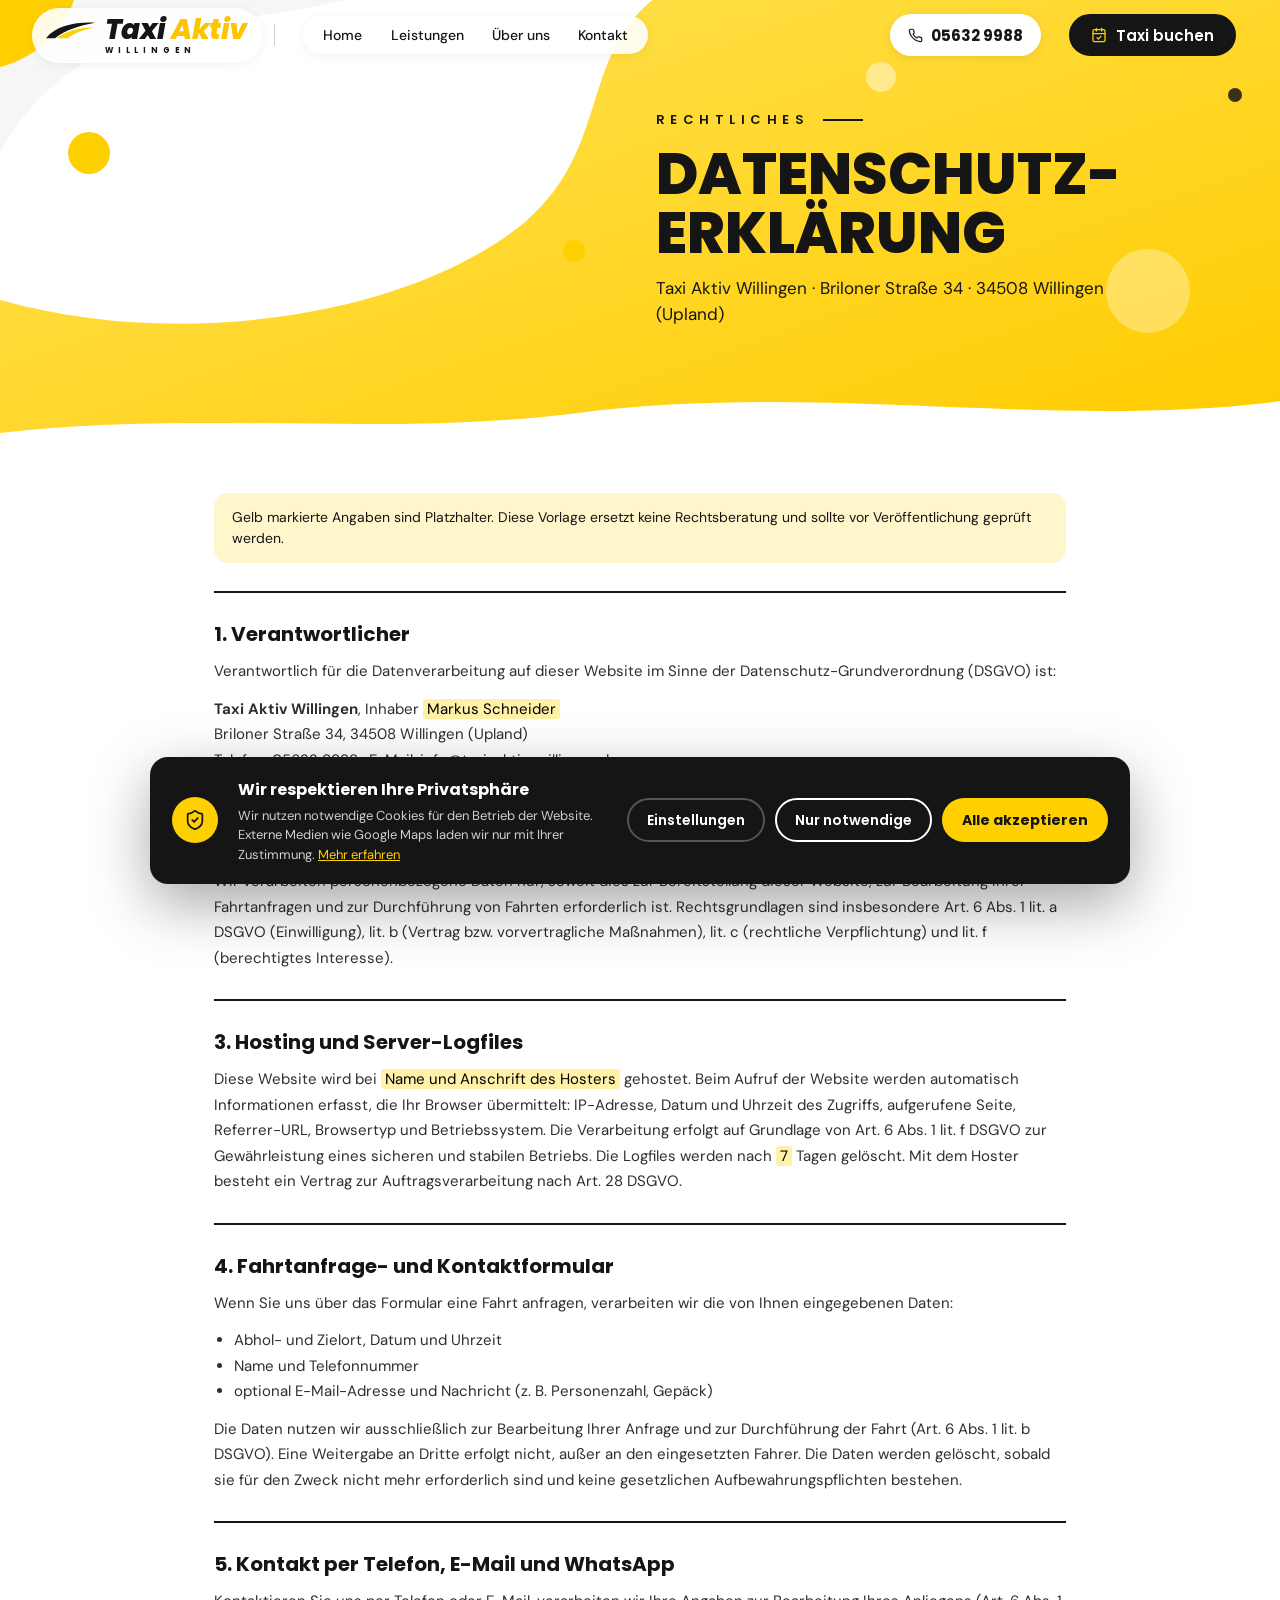
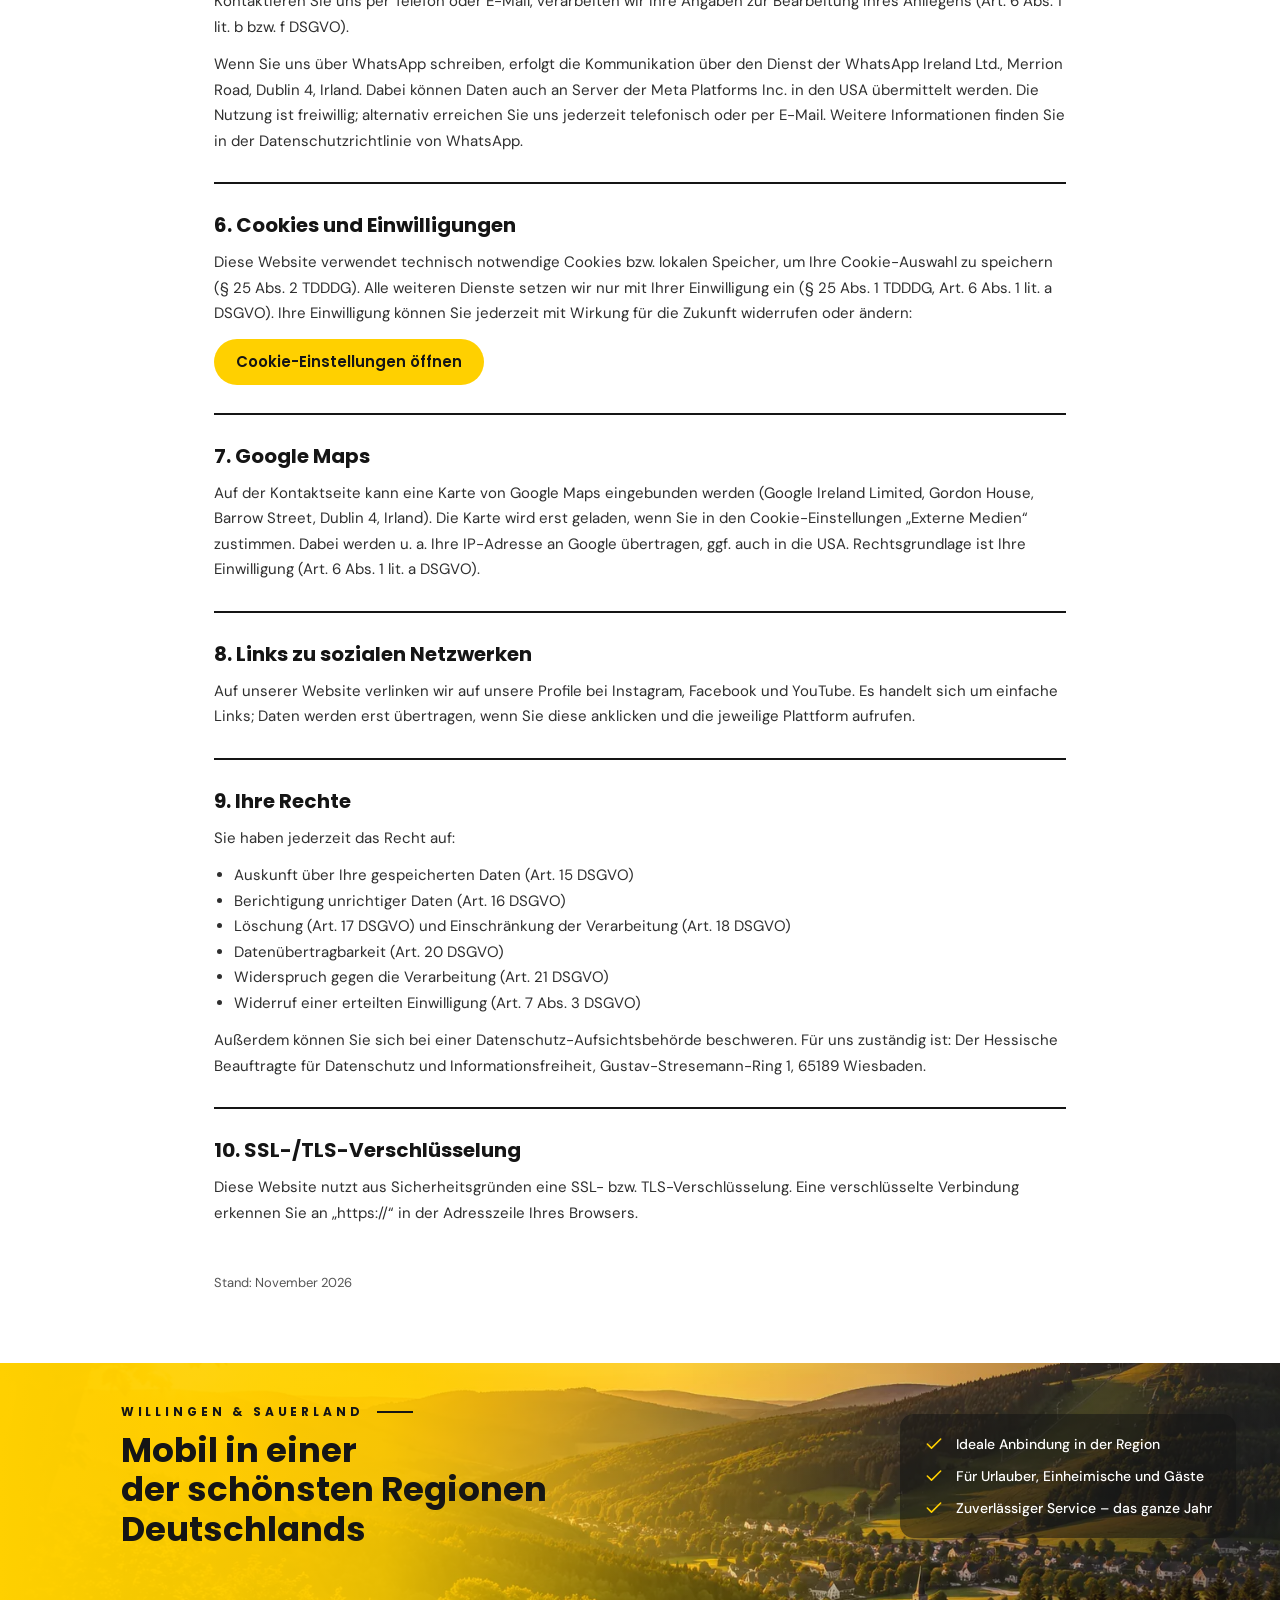
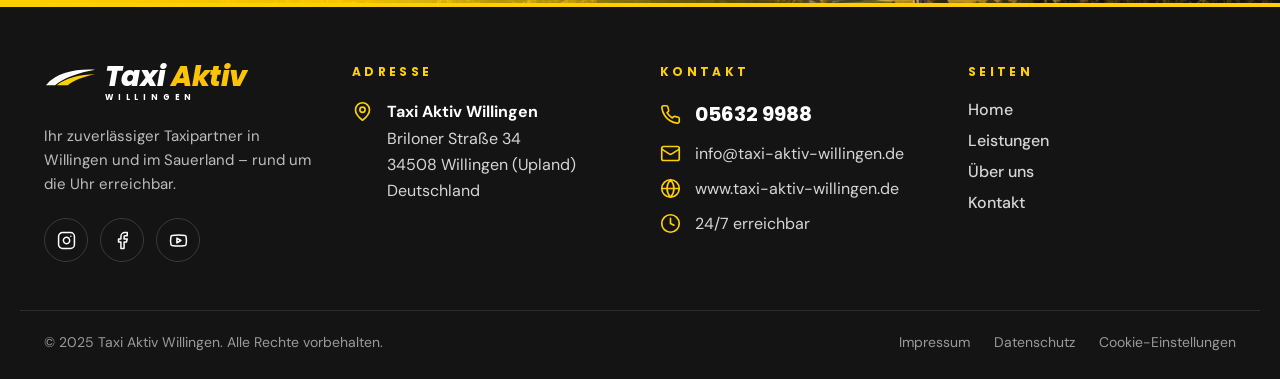
==== docs/datenschutz.html @ 7b76dba6 "Taxi Aktiv Willingen: Website 1:1 nach Claude-Design - Startseite, Leistungen, Über uns, Kontakt, Im" ====
<!DOCTYPE html>
<html lang="de">
<head>
<meta charset="utf-8">
<meta name="viewport" content="width=device-width, initial-scale=1">
<meta http-equiv="Content-Security-Policy" content="default-src 'self'; script-src 'self'; style-src 'self' 'unsafe-inline'; img-src 'self' data:; font-src 'self'; connect-src 'self'; frame-src https://www.google.com https://maps.google.com; form-action 'self'; base-uri 'self'; object-src 'none'">
<meta name="referrer" content="strict-origin-when-cross-origin">
<title>Datenschutzerklärung – Taxi Aktiv Willingen</title>
<meta name="description" content="Informationen zum Datenschutz bei Taxi Aktiv Willingen gemäß DSGVO.">
<meta name="robots" content="noindex, nofollow">
<meta name="theme-color" content="#FFD000">
<meta property="og:type" content="website">
<meta property="og:locale" content="de_DE">
<meta property="og:site_name" content="Taxi Aktiv Willingen">
<meta property="og:title" content="Datenschutzerklärung – Taxi Aktiv Willingen">
<meta property="og:description" content="Informationen zum Datenschutz bei Taxi Aktiv Willingen gemäß DSGVO.">
<link rel="icon" href="assets/favicon.svg" type="image/svg+xml">
<link rel="preload" href="assets/fonts/poppins-800.woff2" as="font" type="font/woff2" crossorigin>
<link rel="preload" href="assets/fonts/dmsans-var.woff2" as="font" type="font/woff2" crossorigin>
<link rel="stylesheet" href="assets/site.css?v=70ecba0782">
<script src="assets/site.js?v=4f6f7065a1" defer></script>
</head>
<body data-page="datenschutz">
<a class="ta-skip" href="#inhalt">Zum Inhalt springen</a>
<div class="ta-root" data-motion="on" style="background:#fff;overflow-x:clip;position:relative;min-height:100vh">

<!-- HEADER (mobil) -->
<div class="only-m" style="position:sticky;top:0;z-index:30;background:#fff;box-shadow:0 1px 0 #eee">
<div style="display:flex;align-items:center;justify-content:space-between;padding:12px 18px;gap:12px">
<a href="index.html" aria-label="Taxi Aktiv Willingen – Startseite" style="cursor:pointer;display:flex;flex-direction:column;gap:3px;flex:none;color:inherit;text-decoration:none"><div style="display:flex;align-items:center;gap:6px"><svg width="42" height="16" viewBox="0 0 58 22" aria-hidden="true"><path d="M2 20C14 6 34 2 56 3 38 6 22 12 12 20Z" fill="#151515"></path><path d="M14 20C24 12 40 8 56 8 42 11 32 15 26 20Z" fill="#FFD000"></path></svg><span style="font:italic 800 22px/1 Poppins,sans-serif;letter-spacing:-.02em;white-space:nowrap;color:#151515">Taxi <span style="color:#FFC400">Aktiv</span></span></div><div style="font:700 8px/1 Poppins,sans-serif;letter-spacing:.6em;padding-left:48px;color:#151515">WILLINGEN</div></a>
<div style="display:flex;gap:8px">
<a href="tel:+4956329988" aria-label="Anrufen: 05632 9988" style="width:44px;height:44px;border-radius:50%;background:#FFD000;color:#151515;display:grid;place-items:center;font-size:19px;animation:taPulse 2.2s infinite"><svg width="1em" height="1em" viewBox="0 0 24 24" fill="none" stroke="currentColor" stroke-width="1.9" stroke-linecap="round" stroke-linejoin="round" style="display:block" aria-hidden="true" focusable="false"><path d="M22 16.92v3a2 2 0 0 1-2.18 2 19.79 19.79 0 0 1-8.63-3.07 19.5 19.5 0 0 1-6-6 19.79 19.79 0 0 1-3.07-8.67A2 2 0 0 1 4.11 2h3a2 2 0 0 1 2 1.72c.13.96.36 1.9.7 2.81a2 2 0 0 1-.45 2.11L8.09 9.91a16 16 0 0 0 6 6l1.27-1.27a2 2 0 0 1 2.11-.45c.91.34 1.85.57 2.81.7A2 2 0 0 1 22 16.92z"></path></svg></a>
<button type="button" data-menu-toggle aria-expanded="false" aria-controls="ta-mmenu" aria-label="Menü öffnen" style="width:44px;height:44px;border-radius:50%;border:2px solid #151515;background:#fff;display:grid;place-items:center;font-size:20px;cursor:pointer;color:#151515"><span data-icon-menu><svg width="1em" height="1em" viewBox="0 0 24 24" fill="none" stroke="currentColor" stroke-width="1.9" stroke-linecap="round" stroke-linejoin="round" style="display:block" aria-hidden="true" focusable="false"><path d="M4 6h16M4 12h16M4 18h16"></path></svg></span><span data-icon-close hidden><svg width="1em" height="1em" viewBox="0 0 24 24" fill="none" stroke="currentColor" stroke-width="1.9" stroke-linecap="round" stroke-linejoin="round" style="display:block" aria-hidden="true" focusable="false"><path d="M18 6 6 18M6 6l12 12"></path></svg></span></button>
</div>
</div>
<nav id="ta-mmenu" aria-label="Hauptnavigation (mobil)" hidden style="display:flex;flex-direction:column;gap:4px;padding:8px 18px 20px;border-top:1px solid #eee">
<a href="index.html" style="display:flex;justify-content:space-between;align-items:center;padding:14px 4px;border-bottom:1px solid #f0f0f0;font:600 17px Poppins,sans-serif;cursor:pointer;color:inherit;text-decoration:none">Home</a>
<a href="leistungen.html" style="display:flex;justify-content:space-between;align-items:center;padding:14px 4px;border-bottom:1px solid #f0f0f0;font:600 17px Poppins,sans-serif;cursor:pointer;color:inherit;text-decoration:none">Leistungen</a>
<a href="ueber-uns.html" style="display:flex;justify-content:space-between;align-items:center;padding:14px 4px;border-bottom:1px solid #f0f0f0;font:600 17px Poppins,sans-serif;cursor:pointer;color:inherit;text-decoration:none">Über uns</a>
<a href="kontakt.html" style="display:flex;justify-content:space-between;align-items:center;padding:14px 4px;border-bottom:1px solid #f0f0f0;font:600 17px Poppins,sans-serif;cursor:pointer;color:inherit;text-decoration:none">Kontakt</a>
<a href="kontakt.html" style="margin-top:12px;display:flex;align-items:center;justify-content:center;gap:10px;height:52px;border:0;border-radius:999px;background:#151515;color:#fff;font:600 16px Poppins,sans-serif;cursor:pointer;text-decoration:none"><span style="font-size:18px"><svg width="1em" height="1em" viewBox="0 0 24 24" fill="none" stroke="currentColor" stroke-width="1.9" stroke-linecap="round" stroke-linejoin="round" style="display:block" aria-hidden="true" focusable="false"><rect x="3" y="4" width="18" height="18" rx="2"></rect><path d="M16 2v4M8 2v4M3 10h18M9 16l2 2 4-4"></path></svg></span>Taxi buchen</a>
</nav>
</div>

<!-- HEADER (Desktop) -->
<div class="ta-bar only-d" data-bar>
<header style="max-width:1240px;margin:0 auto;padding:14px 24px;display:flex;align-items:center;gap:clamp(14px,2.2cqw,28px)">
<div class="ta-pill"><a href="index.html" aria-label="Taxi Aktiv Willingen – Startseite" style="cursor:pointer;display:flex;flex-direction:column;gap:3px;flex:none;color:inherit;text-decoration:none"><div style="display:flex;align-items:center;gap:8px"><svg width="53" height="20" viewBox="0 0 58 22" aria-hidden="true"><path d="M2 20C14 6 34 2 56 3 38 6 22 12 12 20Z" fill="#151515"></path><path d="M14 20C24 12 40 8 56 8 42 11 32 15 26 20Z" fill="#FFD000"></path></svg><span style="font:italic 800 28px/1 Poppins,sans-serif;letter-spacing:-.02em;white-space:nowrap;color:#151515">Taxi <span style="color:#FFC400">Aktiv</span></span></div><div style="font:700 8px/1 Poppins,sans-serif;letter-spacing:.6em;padding-left:61px;color:#151515">WILLINGEN</div></a></div>
<div style="width:1px;height:22px;background:#cfcfcf"></div>
<div style="flex:1;display:flex"><nav class="ta-nav" data-navbar aria-label="Hauptnavigation">
<a class="hv1" href="index.html" data-nav-item="home" style="position:relative;cursor:pointer;font:500 14px 'DM Sans',sans-serif;padding:6px 0;white-space:nowrap;color:inherit;text-decoration:none">Home</a>
<a class="hv1" href="leistungen.html" data-nav-item="leistungen" style="position:relative;cursor:pointer;font:500 14px 'DM Sans',sans-serif;padding:6px 0;white-space:nowrap;color:inherit;text-decoration:none">Leistungen</a>
<a class="hv1" href="ueber-uns.html" data-nav-item="ueber" style="position:relative;cursor:pointer;font:500 14px 'DM Sans',sans-serif;padding:6px 0;white-space:nowrap;color:inherit;text-decoration:none">Über uns</a>
<a class="hv1" href="kontakt.html" data-nav-item="kontakt" style="position:relative;cursor:pointer;font:500 14px 'DM Sans',sans-serif;padding:6px 0;white-space:nowrap;color:inherit;text-decoration:none">Kontakt</a>
<span class="ta-nav-ind" data-nav-ind></span>
</nav></div>
<a class="only-wide" href="tel:+4956329988" style="display:flex;align-items:center;gap:8px;height:42px;padding:0 18px;border-radius:999px;background:#fff;color:#151515;text-decoration:none;font:700 15px Poppins,sans-serif;box-shadow:0 2px 10px rgba(0,0,0,.08);white-space:nowrap;flex:none"><span style="font-size:15px"><svg width="1em" height="1em" viewBox="0 0 24 24" fill="none" stroke="currentColor" stroke-width="1.9" stroke-linecap="round" stroke-linejoin="round" style="display:block" aria-hidden="true" focusable="false"><path d="M22 16.92v3a2 2 0 0 1-2.18 2 19.79 19.79 0 0 1-8.63-3.07 19.5 19.5 0 0 1-6-6 19.79 19.79 0 0 1-3.07-8.67A2 2 0 0 1 4.11 2h3a2 2 0 0 1 2 1.72c.13.96.36 1.9.7 2.81a2 2 0 0 1-.45 2.11L8.09 9.91a16 16 0 0 0 6 6l1.27-1.27a2 2 0 0 1 2.11-.45c.91.34 1.85.57 2.81.7A2 2 0 0 1 22 16.92z"></path></svg></span>05632 9988</a>
<a class="hv2" href="kontakt.html" style="display:flex;align-items:center;gap:9px;height:42px;padding:0 20px;border:2px solid #151515;border-radius:999px;background:#151515;color:#fff;font:600 15px Poppins,sans-serif;cursor:pointer;white-space:nowrap;flex:none;animation:taBeat 1.8s ease-in-out infinite, taRing 1.8s ease-out infinite;text-decoration:none"><span style="font-size:16px;color:#FFD000"><svg width="1em" height="1em" viewBox="0 0 24 24" fill="none" stroke="currentColor" stroke-width="1.9" stroke-linecap="round" stroke-linejoin="round" style="display:block" aria-hidden="true" focusable="false"><rect x="3" y="4" width="18" height="18" rx="2"></rect><path d="M16 2v4M8 2v4M3 10h18M9 16l2 2 4-4"></path></svg></span>Taxi buchen</a>
</header>
</div>

<main id="inhalt">
<!-- HERO -->
<section class="ta-hero" style="position:relative;margin-top:-80px;padding-top:80px">

<div class="only-d" aria-hidden="true" style="position:absolute;inset:0">
<svg viewBox="0 0 1000 520" preserveAspectRatio="none" style="position:absolute;inset:0;width:100%;height:100%;display:block"><defs><linearGradient id="hg" x1="0" y1="0" x2="1" y2="1"><stop offset="0" stop-color="#FFE45A"></stop><stop offset="1" stop-color="#FFCC00"></stop></linearGradient></defs><path d="M520 0H1000V478C820 512 640 455 450 492 300 520 150 488 0 515V360C140 420 320 380 410 270 480 180 450 70 520 0Z" fill="url(#hg)"></path><path d="M0 0H300C210 40 120 30 60 90 30 120 10 160 0 190Z" fill="#f6f6f4"></path></svg>
<div style="position:absolute;left:-130px;top:-130px;width:210px;height:210px;border-radius:50%;background:#FFD000;animation:taFloatS 9s ease-in-out infinite"></div>
<div style="position:absolute;left:68px;top:142px;width:42px;height:42px;border-radius:50%;background:#FFD000;animation:taFloatB 7s ease-in-out infinite"></div>
<div style="position:absolute;left:44%;top:56%;width:22px;height:22px;border-radius:50%;background:#FFD000;animation:taFloatC 5s ease-in-out infinite"></div>
<div style="position:absolute;right:7%;top:58%;width:84px;height:84px;border-radius:50%;background:rgba(255,255,255,.32);animation:taFloatA 9s ease-in-out -3s infinite"></div>
<div style="position:absolute;right:30%;top:16%;width:30px;height:30px;border-radius:50%;background:rgba(255,255,255,.45);animation:taFloatB 8s ease-in-out -2s infinite"></div>
<div style="position:absolute;right:3%;top:22%;width:14px;height:14px;border-radius:50%;background:#151515;opacity:.85;animation:taFloatC 6s ease-in-out -1s infinite"></div>
</div>
<div class="only-m" aria-hidden="true" style="position:absolute;inset:0;background:linear-gradient(160deg,#FFE45A,#FFCC00);border-radius:0 0 40px 40px;overflow:hidden"><div style="position:absolute;right:-40px;top:-40px;width:150px;height:150px;border-radius:50%;background:rgba(255,255,255,.3);animation:taFloatA 10s ease-in-out infinite"></div><div style="position:absolute;left:8%;top:48%;width:28px;height:28px;border-radius:50%;background:rgba(255,255,255,.5);animation:taFloatB 7s ease-in-out infinite"></div><div style="position:absolute;right:12%;bottom:14%;width:16px;height:16px;border-radius:50%;background:#151515;animation:taFloatC 5s ease-in-out infinite"></div></div>

<div style="position:relative;z-index:2;max-width:1240px;margin:0 auto;padding:40px 24px 110px;display:grid;grid-template-columns:repeat(auto-fit,minmax(min(100%,440px),1fr));gap:32px;align-items:center">
<div></div>
<div style="display:flex;flex-direction:column;gap:14px;animation:taFadeUp .9s .2s both">
<div style="display:flex;align-items:center;gap:14px;font:600 13px Poppins,sans-serif;letter-spacing:.42em">RECHTLICHES<span style="width:40px;height:2px;background:#151515"></span></div>
<h1 style="margin:0;font:800 clamp(32px,4.6cqw,58px)/1.02 Poppins,sans-serif">DATENSCHUTZ&shy;ERKLÄRUNG</h1>
<p style="margin:0;font:400 17px/1.5 'DM Sans',sans-serif;max-width:520px">Taxi Aktiv Willingen · Briloner Straße 34 · 34508 Willingen (Upland)</p>
</div>
</div>
</section>


<section style="max-width:900px;margin:0 auto;padding:56px 24px 72px">
<div style="background:#FFF6CC;border-radius:14px;padding:14px 18px;margin-bottom:28px;font:14px/1.5 'DM Sans',sans-serif">Gelb markierte Angaben sind Platzhalter. Diese Vorlage ersetzt keine Rechtsberatung und sollte vor Veröffentlichung geprüft werden.</div>
<div style="padding:28px 0 16px;border-top:2px solid #151515"><h2 style="margin:0 0 12px;font:700 20px/1.3 Poppins,sans-serif">1. Verantwortlicher</h2><p style="margin:0 0 12px;font:15px/1.7 'DM Sans',sans-serif;color:#2f2f2f;text-wrap:pretty">Verantwortlich für die Datenverarbeitung auf dieser Website im Sinne der Datenschutz-Grundverordnung (DSGVO) ist:</p><p style="margin:0 0 12px;font:15px/1.7 'DM Sans',sans-serif;color:#2f2f2f;text-wrap:pretty"><strong>Taxi Aktiv Willingen</strong>, Inhaber <mark style="background:#FFF1A8;padding:0 4px;border-radius:3px">Markus Schneider</mark><br>Briloner Straße 34, 34508 Willingen (Upland)<br>Telefon: 05632 9988 · E-Mail: info@taxi-aktiv-willingen.de</p></div>
<div style="padding:28px 0 16px;border-top:2px solid #151515"><h2 style="margin:0 0 12px;font:700 20px/1.3 Poppins,sans-serif">2. Allgemeines zur Datenverarbeitung</h2><p style="margin:0 0 12px;font:15px/1.7 'DM Sans',sans-serif;color:#2f2f2f;text-wrap:pretty">Wir verarbeiten personenbezogene Daten nur, soweit dies zur Bereitstellung dieser Website, zur Bearbeitung Ihrer Fahrtanfragen und zur Durchführung von Fahrten erforderlich ist. Rechtsgrundlagen sind insbesondere Art. 6 Abs. 1 lit. a DSGVO (Einwilligung), lit. b (Vertrag bzw. vorvertragliche Maßnahmen), lit. c (rechtliche Verpflichtung) und lit. f (berechtigtes Interesse).</p></div>
<div style="padding:28px 0 16px;border-top:2px solid #151515"><h2 style="margin:0 0 12px;font:700 20px/1.3 Poppins,sans-serif">3. Hosting und Server-Logfiles</h2><p style="margin:0 0 12px;font:15px/1.7 'DM Sans',sans-serif;color:#2f2f2f;text-wrap:pretty">Diese Website wird bei <mark style="background:#FFF1A8;padding:0 4px;border-radius:3px">Name und Anschrift des Hosters</mark> gehostet. Beim Aufruf der Website werden automatisch Informationen erfasst, die Ihr Browser übermittelt: IP-Adresse, Datum und Uhrzeit des Zugriffs, aufgerufene Seite, Referrer-URL, Browsertyp und Betriebssystem. Die Verarbeitung erfolgt auf Grundlage von Art. 6 Abs. 1 lit. f DSGVO zur Gewährleistung eines sicheren und stabilen Betriebs. Die Logfiles werden nach <mark style="background:#FFF1A8;padding:0 4px;border-radius:3px">7</mark> Tagen gelöscht. Mit dem Hoster besteht ein Vertrag zur Auftragsverarbeitung nach Art. 28 DSGVO.</p></div>
<div style="padding:28px 0 16px;border-top:2px solid #151515"><h2 style="margin:0 0 12px;font:700 20px/1.3 Poppins,sans-serif">4. Fahrtanfrage- und Kontaktformular</h2><p style="margin:0 0 12px;font:15px/1.7 'DM Sans',sans-serif;color:#2f2f2f;text-wrap:pretty">Wenn Sie uns über das Formular eine Fahrt anfragen, verarbeiten wir die von Ihnen eingegebenen Daten:</p><ul style="margin:0 0 12px;padding-left:20px;font:15px/1.7 'DM Sans',sans-serif;color:#2f2f2f"><li>Abhol- und Zielort, Datum und Uhrzeit</li><li>Name und Telefonnummer</li><li>optional E-Mail-Adresse und Nachricht (z. B. Personenzahl, Gepäck)</li></ul><p style="margin:0 0 12px;font:15px/1.7 'DM Sans',sans-serif;color:#2f2f2f;text-wrap:pretty">Die Daten nutzen wir ausschließlich zur Bearbeitung Ihrer Anfrage und zur Durchführung der Fahrt (Art. 6 Abs. 1 lit. b DSGVO). Eine Weitergabe an Dritte erfolgt nicht, außer an den eingesetzten Fahrer. Die Daten werden gelöscht, sobald sie für den Zweck nicht mehr erforderlich sind und keine gesetzlichen Aufbewahrungspflichten bestehen.</p></div>
<div style="padding:28px 0 16px;border-top:2px solid #151515"><h2 style="margin:0 0 12px;font:700 20px/1.3 Poppins,sans-serif">5. Kontakt per Telefon, E-Mail und WhatsApp</h2><p style="margin:0 0 12px;font:15px/1.7 'DM Sans',sans-serif;color:#2f2f2f;text-wrap:pretty">Kontaktieren Sie uns per Telefon oder E-Mail, verarbeiten wir Ihre Angaben zur Bearbeitung Ihres Anliegens (Art. 6 Abs. 1 lit. b bzw. f DSGVO).</p><p style="margin:0 0 12px;font:15px/1.7 'DM Sans',sans-serif;color:#2f2f2f;text-wrap:pretty">Wenn Sie uns über WhatsApp schreiben, erfolgt die Kommunikation über den Dienst der WhatsApp Ireland Ltd., Merrion Road, Dublin 4, Irland. Dabei können Daten auch an Server der Meta Platforms Inc. in den USA übermittelt werden. Die Nutzung ist freiwillig; alternativ erreichen Sie uns jederzeit telefonisch oder per E-Mail. Weitere Informationen finden Sie in der Datenschutzrichtlinie von WhatsApp.</p></div>
<div style="padding:28px 0 16px;border-top:2px solid #151515"><h2 style="margin:0 0 12px;font:700 20px/1.3 Poppins,sans-serif">6. Cookies und Einwilligungen</h2><p style="margin:0 0 12px;font:15px/1.7 'DM Sans',sans-serif;color:#2f2f2f;text-wrap:pretty">Diese Website verwendet technisch notwendige Cookies bzw. lokalen Speicher, um Ihre Cookie-Auswahl zu speichern (§ 25 Abs. 2 TDDDG). Alle weiteren Dienste setzen wir nur mit Ihrer Einwilligung ein (§ 25 Abs. 1 TDDDG, Art. 6 Abs. 1 lit. a DSGVO). Ihre Einwilligung können Sie jederzeit mit Wirkung für die Zukunft widerrufen oder ändern:</p><button class="hv3" type="button" data-open-cookies style="display:inline-flex;align-items:center;gap:10px;height:46px;padding:0 22px;border:0;border-radius:999px;background:#FFD000;color:#151515;font:600 15px Poppins,sans-serif;cursor:pointer;margin-bottom:12px">Cookie-Einstellungen öffnen</button></div>
<div style="padding:28px 0 16px;border-top:2px solid #151515"><h2 style="margin:0 0 12px;font:700 20px/1.3 Poppins,sans-serif">7. Google Maps</h2><p style="margin:0 0 12px;font:15px/1.7 'DM Sans',sans-serif;color:#2f2f2f;text-wrap:pretty">Auf der Kontaktseite kann eine Karte von Google Maps eingebunden werden (Google Ireland Limited, Gordon House, Barrow Street, Dublin 4, Irland). Die Karte wird erst geladen, wenn Sie in den Cookie-Einstellungen „Externe Medien“ zustimmen. Dabei werden u. a. Ihre IP-Adresse an Google übertragen, ggf. auch in die USA. Rechtsgrundlage ist Ihre Einwilligung (Art. 6 Abs. 1 lit. a DSGVO).</p></div>
<div style="padding:28px 0 16px;border-top:2px solid #151515"><h2 style="margin:0 0 12px;font:700 20px/1.3 Poppins,sans-serif">8. Links zu sozialen Netzwerken</h2><p style="margin:0 0 12px;font:15px/1.7 'DM Sans',sans-serif;color:#2f2f2f;text-wrap:pretty">Auf unserer Website verlinken wir auf unsere Profile bei Instagram, Facebook und YouTube. Es handelt sich um einfache Links; Daten werden erst übertragen, wenn Sie diese anklicken und die jeweilige Plattform aufrufen.</p></div>
<div style="padding:28px 0 16px;border-top:2px solid #151515"><h2 style="margin:0 0 12px;font:700 20px/1.3 Poppins,sans-serif">9. Ihre Rechte</h2><p style="margin:0 0 12px;font:15px/1.7 'DM Sans',sans-serif;color:#2f2f2f;text-wrap:pretty">Sie haben jederzeit das Recht auf:</p><ul style="margin:0 0 12px;padding-left:20px;font:15px/1.7 'DM Sans',sans-serif;color:#2f2f2f"><li>Auskunft über Ihre gespeicherten Daten (Art. 15 DSGVO)</li><li>Berichtigung unrichtiger Daten (Art. 16 DSGVO)</li><li>Löschung (Art. 17 DSGVO) und Einschränkung der Verarbeitung (Art. 18 DSGVO)</li><li>Datenübertragbarkeit (Art. 20 DSGVO)</li><li>Widerspruch gegen die Verarbeitung (Art. 21 DSGVO)</li><li>Widerruf einer erteilten Einwilligung (Art. 7 Abs. 3 DSGVO)</li></ul><p style="margin:0 0 12px;font:15px/1.7 'DM Sans',sans-serif;color:#2f2f2f;text-wrap:pretty">Außerdem können Sie sich bei einer Datenschutz-Aufsichtsbehörde beschweren. Für uns zuständig ist: Der Hessische Beauftragte für Datenschutz und Informationsfreiheit, Gustav-Stresemann-Ring 1, 65189 Wiesbaden.</p></div>
<div style="padding:28px 0 16px;border-top:2px solid #151515"><h2 style="margin:0 0 12px;font:700 20px/1.3 Poppins,sans-serif">10. SSL-/TLS-Verschlüsselung</h2><p style="margin:0 0 12px;font:15px/1.7 'DM Sans',sans-serif;color:#2f2f2f;text-wrap:pretty">Diese Website nutzt aus Sicherheitsgründen eine SSL- bzw. TLS-Verschlüsselung. Eine verschlüsselte Verbindung erkennen Sie an „https://“ in der Adresszeile Ihres Browsers.</p></div>
<p style="margin:20px 0 0;font:13px 'DM Sans',sans-serif;color:#555">Stand: November 2026</p>
</section>
</main>

<!-- CTA BANNER -->
<section style="position:relative;min-height:240px;overflow:hidden">
<img src="assets/img/banner-sauerland.webp" alt="Sauerland bei Sonnenuntergang" loading="lazy" decoding="async" style="position:absolute;inset:0;width:100%;height:100%;object-fit:cover;object-position:50% 45%;display:block">
<div style="position:absolute;inset:0;pointer-events:none;background:linear-gradient(90deg,#FFD000 0%,rgba(255,208,0,.88) 30%,rgba(255,208,0,.35) 52%,rgba(20,20,20,.15) 70%,rgba(20,20,20,.55) 100%)"></div>
<div style="position:relative;pointer-events:none;max-width:1240px;margin:0 auto;padding:40px 24px 44px;display:grid;grid-template-columns:repeat(auto-fit,minmax(min(100%,380px),1fr));gap:28px;align-items:center">
<div style="padding-left:clamp(0px,6cqw,80px)"><div style="display:flex;align-items:center;gap:14px;font:700 12px Poppins,sans-serif;letter-spacing:.32em">WILLINGEN &amp; SAUERLAND<span style="width:36px;height:2px;background:#151515"></span></div><h2 style="margin:10px 0 0;font:700 clamp(26px,2.8cqw,34px)/1.15 Poppins,sans-serif">Mobil in einer<br>der schönsten Regionen<br>Deutschlands</h2></div>
<div style="display:flex;flex-direction:column;gap:12px;justify-self:end;background:rgba(20,20,20,.55);padding:20px 24px;border-radius:14px">
<div style="display:flex;gap:12px;align-items:center;color:#fff;font:500 14px 'DM Sans',sans-serif"><span style="color:#FFD000;font-size:20px"><svg width="1em" height="1em" viewBox="0 0 24 24" fill="none" stroke="currentColor" stroke-width="1.9" stroke-linecap="round" stroke-linejoin="round" style="display:block" aria-hidden="true" focusable="false"><path d="M20 6 9 17l-5-5"></path></svg></span>Ideale Anbindung in der Region</div>
<div style="display:flex;gap:12px;align-items:center;color:#fff;font:500 14px 'DM Sans',sans-serif"><span style="color:#FFD000;font-size:20px"><svg width="1em" height="1em" viewBox="0 0 24 24" fill="none" stroke="currentColor" stroke-width="1.9" stroke-linecap="round" stroke-linejoin="round" style="display:block" aria-hidden="true" focusable="false"><path d="M20 6 9 17l-5-5"></path></svg></span>Für Urlauber, Einheimische und Gäste</div>
<div style="display:flex;gap:12px;align-items:center;color:#fff;font:500 14px 'DM Sans',sans-serif"><span style="color:#FFD000;font-size:20px"><svg width="1em" height="1em" viewBox="0 0 24 24" fill="none" stroke="currentColor" stroke-width="1.9" stroke-linecap="round" stroke-linejoin="round" style="display:block" aria-hidden="true" focusable="false"><path d="M20 6 9 17l-5-5"></path></svg></span>Zuverlässiger Service – das ganze Jahr</div>
</div>
</div>
</section>

<!-- FOOTER -->
<footer style="background:#141414;color:#fff;border-top:4px solid #FFD000">
<div style="max-width:1240px;margin:0 auto;padding:56px 24px 48px;display:grid;grid-template-columns:repeat(auto-fit,minmax(min(100%,230px),1fr));gap:48px 40px;align-items:start">
<div style="display:flex;flex-direction:column;gap:22px">
<div style="display:flex;flex-direction:column;gap:3px;flex:none"><div style="display:flex;align-items:center;gap:8px"><svg width="53" height="20" viewBox="0 0 58 22" aria-hidden="true"><path d="M2 20C14 6 34 2 56 3 38 6 22 12 12 20Z" fill="#ffffff"></path><path d="M14 20C24 12 40 8 56 8 42 11 32 15 26 20Z" fill="#FFD000"></path></svg><span style="font:italic 800 28px/1 Poppins,sans-serif;letter-spacing:-.02em;white-space:nowrap;color:#ffffff">Taxi <span style="color:#FFC400">Aktiv</span></span></div><div style="font:700 8px/1 Poppins,sans-serif;letter-spacing:.6em;padding-left:61px;color:#ffffff">WILLINGEN</div></div>
<p style="margin:0;font:15px/1.6 'DM Sans',sans-serif;color:#bdbdbd;max-width:280px">Ihr zuverlässiger Taxipartner in Willingen und im Sauerland – rund um die Uhr erreichbar.</p>
<div style="display:flex;gap:12px">
<span class="hv5" role="img" aria-label="Instagram" style="width:44px;height:44px;border-radius:50%;border:1.5px solid #3a3a3a;display:grid;place-items:center;font-size:19px;cursor:pointer"><svg width="1em" height="1em" viewBox="0 0 24 24" fill="none" stroke="currentColor" stroke-width="1.9" stroke-linecap="round" stroke-linejoin="round" style="display:block" aria-hidden="true" focusable="false"><rect x="2" y="2" width="20" height="20" rx="5"></rect><path d="M16 11.37A4 4 0 1 1 12.63 8 4 4 0 0 1 16 11.37zM17.5 6.5h.01"></path></svg></span>
<span class="hv5" role="img" aria-label="Facebook" style="width:44px;height:44px;border-radius:50%;border:1.5px solid #3a3a3a;display:grid;place-items:center;font-size:19px;cursor:pointer"><svg width="1em" height="1em" viewBox="0 0 24 24" fill="none" stroke="currentColor" stroke-width="1.9" stroke-linecap="round" stroke-linejoin="round" style="display:block" aria-hidden="true" focusable="false"><path d="M18 2h-3a5 5 0 0 0-5 5v3H7v4h3v8h4v-8h3l1-4h-4V7a1 1 0 0 1 1-1h3z"></path></svg></span>
<span class="hv5" role="img" aria-label="YouTube" style="width:44px;height:44px;border-radius:50%;border:1.5px solid #3a3a3a;display:grid;place-items:center;font-size:19px;cursor:pointer"><svg width="1em" height="1em" viewBox="0 0 24 24" fill="none" stroke="currentColor" stroke-width="1.9" stroke-linecap="round" stroke-linejoin="round" style="display:block" aria-hidden="true" focusable="false"><path d="M2.5 17a24.12 24.12 0 0 1 0-10 2 2 0 0 1 1.4-1.4 49.56 49.56 0 0 1 16.2 0A2 2 0 0 1 21.5 7a24.12 24.12 0 0 1 0 10 2 2 0 0 1-1.4 1.4 49.55 49.55 0 0 1-16.2 0A2 2 0 0 1 2.5 17"></path><path d="m10 15 5-3-5-3z"></path></svg></span>
</div>
</div>
<div><div style="font:700 12px Poppins,sans-serif;letter-spacing:.28em;color:#FFD000;margin-bottom:18px">ADRESSE</div>
<div style="display:flex;gap:14px;font:16px/1.65 'DM Sans',sans-serif;color:#d6d6d6"><span style="color:#FFD000;font-size:21px;margin-top:2px"><svg width="1em" height="1em" viewBox="0 0 24 24" fill="none" stroke="currentColor" stroke-width="1.9" stroke-linecap="round" stroke-linejoin="round" style="display:block" aria-hidden="true" focusable="false"><path d="M20 10c0 6-8 12-8 12s-8-6-8-12a8 8 0 0 1 16 0Z"></path><circle cx="12" cy="10" r="3"></circle></svg></span><address style="font-style:normal"><strong style="color:#fff">Taxi Aktiv Willingen</strong><br>Briloner Straße 34<br>34508 Willingen (Upland)<br>Deutschland</address></div>
</div>
<div><div style="font:700 12px Poppins,sans-serif;letter-spacing:.28em;color:#FFD000;margin-bottom:18px">KONTAKT</div>
<div style="display:flex;flex-direction:column;gap:14px;font:16px 'DM Sans',sans-serif;color:#d6d6d6">
<a class="hv6" href="tel:+4956329988" style="display:flex;gap:14px;align-items:center;color:#fff;text-decoration:none;font:700 20px Poppins,sans-serif"><span style="color:#FFD000;font-size:21px"><svg width="1em" height="1em" viewBox="0 0 24 24" fill="none" stroke="currentColor" stroke-width="1.9" stroke-linecap="round" stroke-linejoin="round" style="display:block" aria-hidden="true" focusable="false"><path d="M22 16.92v3a2 2 0 0 1-2.18 2 19.79 19.79 0 0 1-8.63-3.07 19.5 19.5 0 0 1-6-6 19.79 19.79 0 0 1-3.07-8.67A2 2 0 0 1 4.11 2h3a2 2 0 0 1 2 1.72c.13.96.36 1.9.7 2.81a2 2 0 0 1-.45 2.11L8.09 9.91a16 16 0 0 0 6 6l1.27-1.27a2 2 0 0 1 2.11-.45c.91.34 1.85.57 2.81.7A2 2 0 0 1 22 16.92z"></path></svg></span>05632 9988</a>
<a class="hv6" href="mailto:info@taxi-aktiv-willingen.de" style="display:flex;gap:14px;align-items:center;color:#d6d6d6;text-decoration:none;white-space:nowrap"><span style="color:#FFD000;font-size:21px"><svg width="1em" height="1em" viewBox="0 0 24 24" fill="none" stroke="currentColor" stroke-width="1.9" stroke-linecap="round" stroke-linejoin="round" style="display:block" aria-hidden="true" focusable="false"><rect x="2" y="4" width="20" height="16" rx="2"></rect><path d="m22 7-8.97 5.7a1.94 1.94 0 0 1-2.06 0L2 7"></path></svg></span>info@taxi-aktiv-willingen.de</a>
<div style="display:flex;gap:14px;align-items:center;white-space:nowrap"><span style="color:#FFD000;font-size:21px"><svg width="1em" height="1em" viewBox="0 0 24 24" fill="none" stroke="currentColor" stroke-width="1.9" stroke-linecap="round" stroke-linejoin="round" style="display:block" aria-hidden="true" focusable="false"><circle cx="12" cy="12" r="10"></circle><path d="M2 12h20M12 2a15.3 15.3 0 0 1 4 10 15.3 15.3 0 0 1-4 10 15.3 15.3 0 0 1-4-10 15.3 15.3 0 0 1 4-10z"></path></svg></span>www.taxi-aktiv-willingen.de</div>
<div style="display:flex;gap:14px;align-items:center"><span style="color:#FFD000;font-size:21px"><svg width="1em" height="1em" viewBox="0 0 24 24" fill="none" stroke="currentColor" stroke-width="1.9" stroke-linecap="round" stroke-linejoin="round" style="display:block" aria-hidden="true" focusable="false"><circle cx="12" cy="12" r="10"></circle><path d="M12 6v6l4 2"></path></svg></span>24/7 erreichbar</div>
</div>
</div>
<div><div style="font:700 12px Poppins,sans-serif;letter-spacing:.28em;color:#FFD000;margin-bottom:18px">SEITEN</div>
<nav aria-label="Seiten" style="display:flex;flex-direction:column;gap:10px"><a class="hv6" href="index.html" style="font:500 16px 'DM Sans',sans-serif;color:#d6d6d6;cursor:pointer;text-decoration:none">Home</a><a class="hv6" href="leistungen.html" style="font:500 16px 'DM Sans',sans-serif;color:#d6d6d6;cursor:pointer;text-decoration:none">Leistungen</a><a class="hv6" href="ueber-uns.html" style="font:500 16px 'DM Sans',sans-serif;color:#d6d6d6;cursor:pointer;text-decoration:none">Über uns</a><a class="hv6" href="kontakt.html" style="font:500 16px 'DM Sans',sans-serif;color:#d6d6d6;cursor:pointer;text-decoration:none">Kontakt</a></nav>
</div>
</div>
<div style="max-width:1240px;margin:0 auto;padding:22px 24px 28px;border-top:1px solid #2e2e2e;display:flex;justify-content:space-between;gap:16px;flex-wrap:wrap;font:14px 'DM Sans',sans-serif;color:#9a9a9a">
<div>© 2025 Taxi Aktiv Willingen. Alle Rechte vorbehalten.</div>
<div style="display:flex;gap:24px;flex-wrap:wrap"><a class="hv6" href="impressum.html" style="cursor:pointer;color:inherit;text-decoration:none">Impressum</a><a class="hv6" href="datenschutz.html" style="cursor:pointer;color:inherit;text-decoration:none">Datenschutz</a><button class="hv6" type="button" data-open-cookies style="cursor:pointer;background:none;border:0;padding:0;font:inherit;color:inherit">Cookie-Einstellungen</button></div>
</div>
</footer>
</div>

<a href="kontakt.html" class="ta-fab hv2" data-fab hidden aria-label="Taxi jetzt buchen" style="position:fixed;right:24px;bottom:24px;z-index:55;display:flex;align-items:center;gap:12px;height:60px;padding:0 28px;border:2px solid #FFD000;border-radius:999px;background:#151515;color:#fff;font:700 17px Poppins,sans-serif;cursor:pointer;white-space:nowrap;box-shadow:0 10px 30px rgba(0,0,0,.3);animation:taBeat 1.8s ease-in-out infinite, taRing 1.8s ease-out infinite;text-decoration:none"><span style="font-size:21px"><svg width="1em" height="1em" viewBox="0 0 24 24" fill="none" stroke="currentColor" stroke-width="1.9" stroke-linecap="round" stroke-linejoin="round" style="display:block" aria-hidden="true" focusable="false"><path d="M19 17h2c.6 0 1-.4 1-1v-3c0-.9-.7-1.7-1.5-1.9C18.7 10.6 16 10 16 10s-1.3-1.4-2.2-2.3c-.5-.4-1.1-.7-1.8-.7H5c-.6 0-1.1.4-1.4.9l-1.4 2.9A3.7 3.7 0 0 0 2 12v4c0 .6.4 1 1 1h2"></path><circle cx="7" cy="17" r="2"></circle><path d="M9 17h6"></path><circle cx="17" cy="17" r="2"></circle></svg></span>Taxi jetzt buchen<span style="font-size:19px"><svg width="1em" height="1em" viewBox="0 0 24 24" fill="none" stroke="currentColor" stroke-width="1.9" stroke-linecap="round" stroke-linejoin="round" style="display:block" aria-hidden="true" focusable="false"><path d="M5 12h14M12 5l7 7-7 7"></path></svg></span></a>

<!-- COOKIE-BANNER -->
<div data-cookie-banner hidden style="position:fixed;left:16px;right:16px;bottom:16px;z-index:60;display:flex;justify-content:center;pointer-events:none">
<div role="region" aria-label="Cookie-Hinweis" style="pointer-events:auto;max-width:980px;width:100%;background:#151515;color:#fff;border-radius:18px;box-shadow:0 20px 60px rgba(0,0,0,.35);padding:20px 22px;display:flex;gap:20px;align-items:center;flex-wrap:wrap;animation:taFadeUp .6s .4s both">
<div style="width:46px;height:46px;flex:none;border-radius:50%;background:#FFD000;color:#151515;display:grid;place-items:center;font-size:22px"><svg width="1em" height="1em" viewBox="0 0 24 24" fill="none" stroke="currentColor" stroke-width="1.9" stroke-linecap="round" stroke-linejoin="round" style="display:block" aria-hidden="true" focusable="false"><path d="M20 13c0 5-3.5 7.5-7.66 8.95a1 1 0 0 1-.67-.01C7.5 20.5 4 18 4 13V6a1 1 0 0 1 1-1c2 0 4.5-1.2 6.24-2.72a1.17 1.17 0 0 1 1.52 0C14.51 3.81 17 5 19 5a1 1 0 0 1 1 1z"></path><path d="m9 12 2 2 4-4"></path></svg></div>
<div style="flex:1;min-width:240px"><div style="font:700 16px Poppins,sans-serif">Wir respektieren Ihre Privatsphäre</div><div style="font:13px/1.5 'DM Sans',sans-serif;color:#cfcfcf;margin-top:4px">Wir nutzen notwendige Cookies für den Betrieb der Website. Externe Medien wie Google Maps laden wir nur mit Ihrer Zustimmung. <a href="datenschutz.html" style="color:#FFD000;text-decoration:underline;cursor:pointer">Mehr erfahren</a></div></div>
<div style="display:flex;gap:10px;flex-wrap:wrap">
<button class="hv7" type="button" data-open-cookies style="height:44px;padding:0 18px;border:2px solid #555;border-radius:999px;background:transparent;color:#fff;font:600 14px Poppins,sans-serif;cursor:pointer">Einstellungen</button>
<button class="hv8" type="button" data-consent="necessary" style="height:44px;padding:0 18px;border:2px solid #fff;border-radius:999px;background:transparent;color:#fff;font:600 14px Poppins,sans-serif;cursor:pointer">Nur notwendige</button>
<button class="hv9" type="button" data-consent="all" style="height:44px;padding:0 20px;border:0;border-radius:999px;background:#FFD000;color:#151515;font:700 14px Poppins,sans-serif;cursor:pointer">Alle akzeptieren</button>
</div>
</div>
</div>

<!-- COOKIE-EINSTELLUNGEN -->
<div data-cookie-modal hidden style="position:fixed;inset:0;z-index:70;background:rgba(20,20,20,.55);display:flex;align-items:center;justify-content:center;padding:16px">
<div role="dialog" aria-modal="true" aria-labelledby="ck-title" style="background:#fff;border-radius:20px;max-width:560px;width:100%;max-height:90vh;overflow:auto;box-shadow:0 30px 80px rgba(0,0,0,.35);animation:taFadeUp .35s both">
<div style="display:flex;align-items:center;justify-content:space-between;gap:12px;padding:22px 24px 6px">
<div><div style="display:flex;align-items:center;gap:12px;font:600 11px Poppins,sans-serif;letter-spacing:.32em">DATENSCHUTZ<span style="width:30px;height:2px;background:#FFD000"></span></div><div id="ck-title" style="font:700 22px Poppins,sans-serif;margin-top:6px">Cookie-Einstellungen</div></div>
<button type="button" data-close-cookies aria-label="Schließen" style="width:42px;height:42px;border-radius:50%;border:0;background:#f3f3f1;display:grid;place-items:center;font-size:18px;cursor:pointer;color:#151515"><svg width="1em" height="1em" viewBox="0 0 24 24" fill="none" stroke="currentColor" stroke-width="1.9" stroke-linecap="round" stroke-linejoin="round" style="display:block" aria-hidden="true" focusable="false"><path d="M18 6 6 18M6 6l12 12"></path></svg></button>
</div>
<div style="padding:6px 24px 8px">
<p style="margin:0 0 8px;font:14px/1.55 'DM Sans',sans-serif;color:#3d3d3d">Wählen Sie, welche Dienste wir verwenden dürfen. Ihre Auswahl können Sie jederzeit über „Cookie-Einstellungen“ im Footer ändern.</p>
<div style="display:flex;gap:16px;align-items:flex-start;padding:16px 0;border-top:1px solid #ececec">
<div style="flex:1"><div style="font:700 15px Poppins,sans-serif">Notwendig</div><div style="font:13px/1.5 'DM Sans',sans-serif;color:#555;margin-top:3px">Speichern Ihre Cookie-Auswahl und sichern den Betrieb der Website. Immer aktiv.</div></div>
<span aria-label="Immer aktiv" role="img" style="flex:none;width:50px;height:28px;border-radius:999px;background:#151515;position:relative;opacity:.45"><span style="position:absolute;top:3px;left:25px;width:22px;height:22px;border-radius:50%;background:#FFD000"></span></span>
</div>
<div style="display:flex;gap:16px;align-items:flex-start;padding:16px 0;border-top:1px solid #ececec">
<div style="flex:1"><div id="ck-stats" style="font:700 15px Poppins,sans-serif">Statistik</div><div style="font:13px/1.5 'DM Sans',sans-serif;color:#555;margin-top:3px">Anonyme Auswertung der Seitenaufrufe, damit wir unser Angebot verbessern können.</div></div>
<button type="button" role="switch" aria-checked="false" aria-labelledby="ck-stats" class="ta-switch" data-consent-toggle="stats"><span></span></button>
</div>
<div style="display:flex;gap:16px;align-items:flex-start;padding:16px 0;border-top:1px solid #ececec">
<div style="flex:1"><div id="ck-media" style="font:700 15px Poppins,sans-serif">Externe Medien</div><div style="font:13px/1.5 'DM Sans',sans-serif;color:#555;margin-top:3px">Lädt Google Maps auf der Kontaktseite. Dabei werden Daten an Google übertragen.</div></div>
<button type="button" role="switch" aria-checked="false" aria-labelledby="ck-media" class="ta-switch" data-consent-toggle="media"><span></span></button>
</div>
</div>
<div style="display:flex;gap:10px;flex-wrap:wrap;padding:16px 24px 22px;border-top:2px solid #151515">
<button class="hv10" type="button" data-consent="necessary" style="flex:1;min-width:140px;height:48px;padding:0 18px;border:2px solid #151515;border-radius:999px;background:transparent;color:#151515;font:600 14px Poppins,sans-serif;cursor:pointer">Nur notwendige</button>
<button class="hv2" type="button" data-consent="save" style="flex:1;min-width:140px;height:48px;padding:0 18px;border:0;border-radius:999px;background:#151515;color:#fff;font:600 14px Poppins,sans-serif;cursor:pointer">Auswahl speichern</button>
<button class="hv3" type="button" data-consent="all" style="flex:1;min-width:140px;height:48px;padding:0 18px;border:0;border-radius:999px;background:#FFD000;color:#151515;font:700 14px Poppins,sans-serif;cursor:pointer">Alle akzeptieren</button>
</div>
</div>
</div>
</body>
</html>
---- docs/assets/site.css ----
/* ==========================================================================
   Taxi Aktiv Willingen – Basis-Styles
   Quelle: Claude-Design „Taxi Aktiv Website.dc.html“ (1:1 übernommen).
   Die meisten Maße stehen – wie im Design – direkt als style-Attribut im
   Markup (siehe tools/build.mjs). Hier liegen nur globale Regeln, Fonts,
   Keyframes, Responsive-Umschaltung und Zustände, die JS umschaltet.
   Hover-Regeln werden beim Build automatisch unten angehängt.
   ========================================================================== */

/* ---------- Fonts (lokal gehostet, keine Verbindung zu Google) ---------- */
@font-face{font-family:'Poppins';font-style:normal;font-weight:500;font-display:swap;src:url(fonts/poppins-500.woff2) format('woff2')}
@font-face{font-family:'Poppins';font-style:normal;font-weight:600;font-display:swap;src:url(fonts/poppins-600.woff2) format('woff2')}
@font-face{font-family:'Poppins';font-style:normal;font-weight:700;font-display:swap;src:url(fonts/poppins-700.woff2) format('woff2')}
@font-face{font-family:'Poppins';font-style:normal;font-weight:800;font-display:swap;src:url(fonts/poppins-800.woff2) format('woff2')}
@font-face{font-family:'Poppins';font-style:italic;font-weight:800;font-display:swap;src:url(fonts/poppins-800-italic.woff2) format('woff2')}
@font-face{font-family:'DM Sans';font-style:normal;font-weight:400 700;font-display:swap;src:url(fonts/dmsans-var.woff2) format('woff2')}
@font-face{font-family:'Caveat';font-style:normal;font-weight:500;font-display:swap;src:url(fonts/caveat-500.woff2) format('woff2')}

/* ---------- Global (aus dem Design-<helmet>) ---------- */
body{margin:0;background:#fff;font-family:'DM Sans',system-ui,sans-serif;color:#151515;-webkit-font-smoothing:antialiased}
*{box-sizing:border-box}
a{color:#151515;text-decoration:underline}
a:hover{color:#8a6d00}
input,select,textarea,button{font-family:inherit}
input::placeholder,textarea::placeholder{color:#9a9a9a}
:focus-visible{outline:2px solid #151515;outline-offset:2px}
.sr-only{position:absolute!important;width:1px;height:1px;padding:0;margin:-1px;overflow:hidden;clip:rect(0,0,0,0);white-space:nowrap;border:0}
[hidden]{display:none!important}

@keyframes taFloatA{0%,100%{transform:translate(0,0) scale(1)}20%{transform:translate(46px,30px) scale(1.08)}40%{transform:translate(70px,-10px) scale(.96)}60%{transform:translate(30px,-34px) scale(1.04)}80%{transform:translate(-20px,12px) scale(1.1)}}
@keyframes taFloatB{0%,100%{transform:translate(0,0) scale(1)}25%{transform:translate(60px,40px) scale(1.15)}50%{transform:translate(110px,-20px) scale(.9)}75%{transform:translate(40px,-60px) scale(1.08)}}
@keyframes taFloatC{0%,100%{transform:translate(0,0)}25%{transform:translate(-40px,-30px)}50%{transform:translate(-10px,-70px) scale(1.2)}75%{transform:translate(35px,-25px)}}
@keyframes taDrive{0%{transform:translateX(-120%) skewX(-10deg);opacity:0}55%{opacity:1}75%{transform:translateX(3%) skewX(4deg)}88%{transform:translateX(-1%) skewX(-1deg)}100%{transform:none;opacity:1}}
@keyframes taShadow{0%{transform:translateX(-120%) scaleX(.4);opacity:0}75%{opacity:.5}100%{transform:none;opacity:.35}}
@keyframes taSpeed{0%{transform:translateX(60px) scaleX(0);opacity:0}25%{opacity:1}100%{transform:translateX(-140px) scaleX(1);opacity:0}}
@keyframes taArrive{0%{transform:translate(42%,-16%) scale(.45);opacity:0;filter:blur(7px)}12%{opacity:1}68%{transform:translate(-2.5%,1%) scale(1.02);filter:blur(0)}80%{transform:translate(0,1.6%) rotate(-1.6deg) scale(1.01)}90%{transform:translate(0,-.5%) rotate(.5deg)}100%{transform:none;opacity:1}}
@keyframes taLeave{0%{transform:none;opacity:1;filter:blur(0)}100%{transform:translate(-80%,16%) scale(1.45);opacity:0;filter:blur(9px)}}
@keyframes taRumble{0%,100%{transform:translateY(0)}25%{transform:translateY(-1.5px)}75%{transform:translateY(1.5px)}}
@keyframes taShadowIn{0%{transform:translate(42%,-30%) scale(.4);opacity:0}68%{opacity:.9}100%{transform:none;opacity:1}}
@keyframes taSpeedR{0%{transform:translateX(-40px) scaleX(0);opacity:0}25%{opacity:1}100%{transform:translateX(160px) scaleX(1);opacity:0}}
@keyframes taBeat{0%,100%{transform:scale(1)}50%{transform:scale(1.05)}}
@keyframes taRing{0%{box-shadow:0 0 0 0 rgba(255,208,0,.75)}70%{box-shadow:0 0 0 22px rgba(255,208,0,0)}100%{box-shadow:0 0 0 0 rgba(255,208,0,0)}}
@keyframes taFloatS{0%,100%{transform:translate(0,0) scale(1)}33%{transform:translate(-10px,14px) scale(1.05)}66%{transform:translate(12px,-8px) scale(.97)}}
@keyframes taFadeUp{0%{opacity:0;transform:translateY(26px)}100%{opacity:1;transform:none}}
@keyframes taPulse{0%{box-shadow:0 0 0 0 rgba(255,208,0,.7)}70%{box-shadow:0 0 0 14px rgba(255,208,0,0)}100%{box-shadow:0 0 0 0 rgba(255,208,0,0)}}
[data-motion="off"] *{animation:none!important}
@media (prefers-reduced-motion:reduce){*{animation:none!important}}

/* ---------- Responsive-Umschaltung ----------
   Im Design entscheidet JS anhand der Breite des Wurzel-Containers:
   mobil < 760 px, „wide“ ≥ 1180 px. Hier dasselbe per Container-Query
   auf .ta-root (container-type:inline-size). */
.ta-root{container-type:inline-size}
@container (max-width:759.98px){
  .only-d{display:none!important}
  .ta-hero{margin-top:0!important;padding-top:0!important}
}
@container (min-width:760px){
  .only-m{display:none!important}
}
@container (max-width:1179.98px){
  .only-wide{display:none!important}
}

/* ---------- Header-Zustand beim Scrollen (Design: scrollY > 24) ---------- */
.ta-bar{position:sticky;top:0;z-index:40;transition:background .3s,box-shadow .3s,backdrop-filter .3s;background:transparent;-webkit-backdrop-filter:none;backdrop-filter:none;box-shadow:none}
.ta-bar.is-scrolled{background:rgba(255,255,255,.92);-webkit-backdrop-filter:blur(12px);backdrop-filter:blur(12px);box-shadow:0 1px 0 rgba(0,0,0,.06),0 6px 24px rgba(0,0,0,.06)}
.ta-pill{padding:8px 16px 8px 12px;margin:-8px -16px -8px -12px;border-radius:999px;transition:background .3s,box-shadow .3s;background:rgba(255,255,255,.9);box-shadow:0 2px 12px rgba(0,0,0,.06)}
.ta-nav{position:relative;display:flex;gap:clamp(14px,2.2cqw,30px);padding:4px 20px;border-radius:999px;transition:background .3s,box-shadow .3s;background:rgba(255,255,255,.9);box-shadow:0 2px 12px rgba(0,0,0,.06)}
.ta-bar.is-scrolled .ta-pill,.ta-bar.is-scrolled .ta-nav{background:transparent;box-shadow:none}
.ta-nav-ind{position:absolute;bottom:-2px;height:3px;border-radius:2px;background:#FFD000;pointer-events:none;left:0;width:0;opacity:0;transition:left .35s cubic-bezier(.3,1.4,.5,1),width .35s cubic-bezier(.3,1.4,.5,1),opacity .2s}

/* ---------- Bild-Platzhalter (entspricht <image-slot> im Leerzustand) ---------- */
.ta-slot{position:absolute;inset:0;overflow:hidden;background:rgba(127,127,127,.08);font:13px/1.3 system-ui,-apple-system,sans-serif;color:inherit}
.ta-slot-empty{position:absolute;inset:0;display:flex;flex-direction:column;align-items:center;justify-content:center;gap:6px;text-align:center;padding:12px}
.ta-slot-empty svg{opacity:.45}
.ta-slot-cap{max-width:90%;font-weight:500;letter-spacing:.01em;opacity:.75}
.ta-slot-sub{font-size:11px;opacity:.75}
.ta-slot-ring{position:absolute;inset:0;pointer-events:none;border:1.5px dashed currentColor;opacity:.35}
button.ta-slot{border:0;padding:0;cursor:pointer;width:100%;text-align:center}
button.ta-slot:hover .ta-slot-sub{opacity:1}
.ta-map-frame{position:absolute;inset:0;width:100%;height:100%;border:0;display:block}

/* ---------- Cookie-Schalter ---------- */
.ta-switch{flex:none;width:50px;height:28px;border-radius:999px;border:0;padding:0;cursor:pointer;position:relative;background:#d9d9d6;transition:background .2s}
.ta-switch>span{position:absolute;top:3px;left:3px;width:22px;height:22px;border-radius:50%;background:#fff;box-shadow:0 1px 3px rgba(0,0,0,.25);transition:left .2s,background .2s}
.ta-switch[aria-checked="true"]{background:#151515}
.ta-switch[aria-checked="true"]>span{left:25px;background:#FFD000}

/* ---------- Formulare ---------- */
/* Fokus sichtbar machen (die Felder selbst haben im Design outline:0) */
.ta-field:focus-within{outline:2px solid #151515;outline-offset:-1px}
/* Pflichtfeld-Markierung erst nach einem Absendeversuch */
form.was-validated input:invalid,form.was-validated select:invalid,form.was-validated textarea:invalid{box-shadow:none}
form.was-validated label:has(> input:invalid),form.was-validated label:has(span > input:invalid){outline:2px solid #d93025;outline-offset:-1px}

/* ---------- Mobiler „Taxi jetzt buchen“-Button (Design: nur mobil < 760 px) ---------- */
@media (min-width:760px){.ta-fab{display:none!important}}

/* ---------- Skip-Link für Tastatur-Nutzer ---------- */
.ta-skip{position:absolute;left:-9999px;top:12px;z-index:100;background:#151515;color:#fff;padding:10px 18px;border-radius:999px;font:600 14px Poppins,sans-serif;text-decoration:none}
.ta-skip:focus{left:16px;color:#fff}

/* ---------- Hover (generiert aus style-hover) ---------- */
.hv1:hover{color:#000 !important}
.hv2:hover{background:#000 !important}
.hv3:hover{background:#F5C400 !important}
.hv4:hover{transform:translateY(-4px) !important}
.hv5:hover{background:#FFD000 !important;color:#151515 !important;border-color:#FFD000 !important}
.hv6:hover{color:#FFD000 !important}
.hv7:hover{border-color:#fff !important}
.hv8:hover{background:#fff !important;color:#151515 !important}
.hv9:hover{background:#fff !important}
.hv10:hover{background:#f3f3f1 !important}
.hv11:hover{background:#151515 !important;color:#fff !important}
.hv12:hover{background:#000 !important;color:#FFD000 !important}
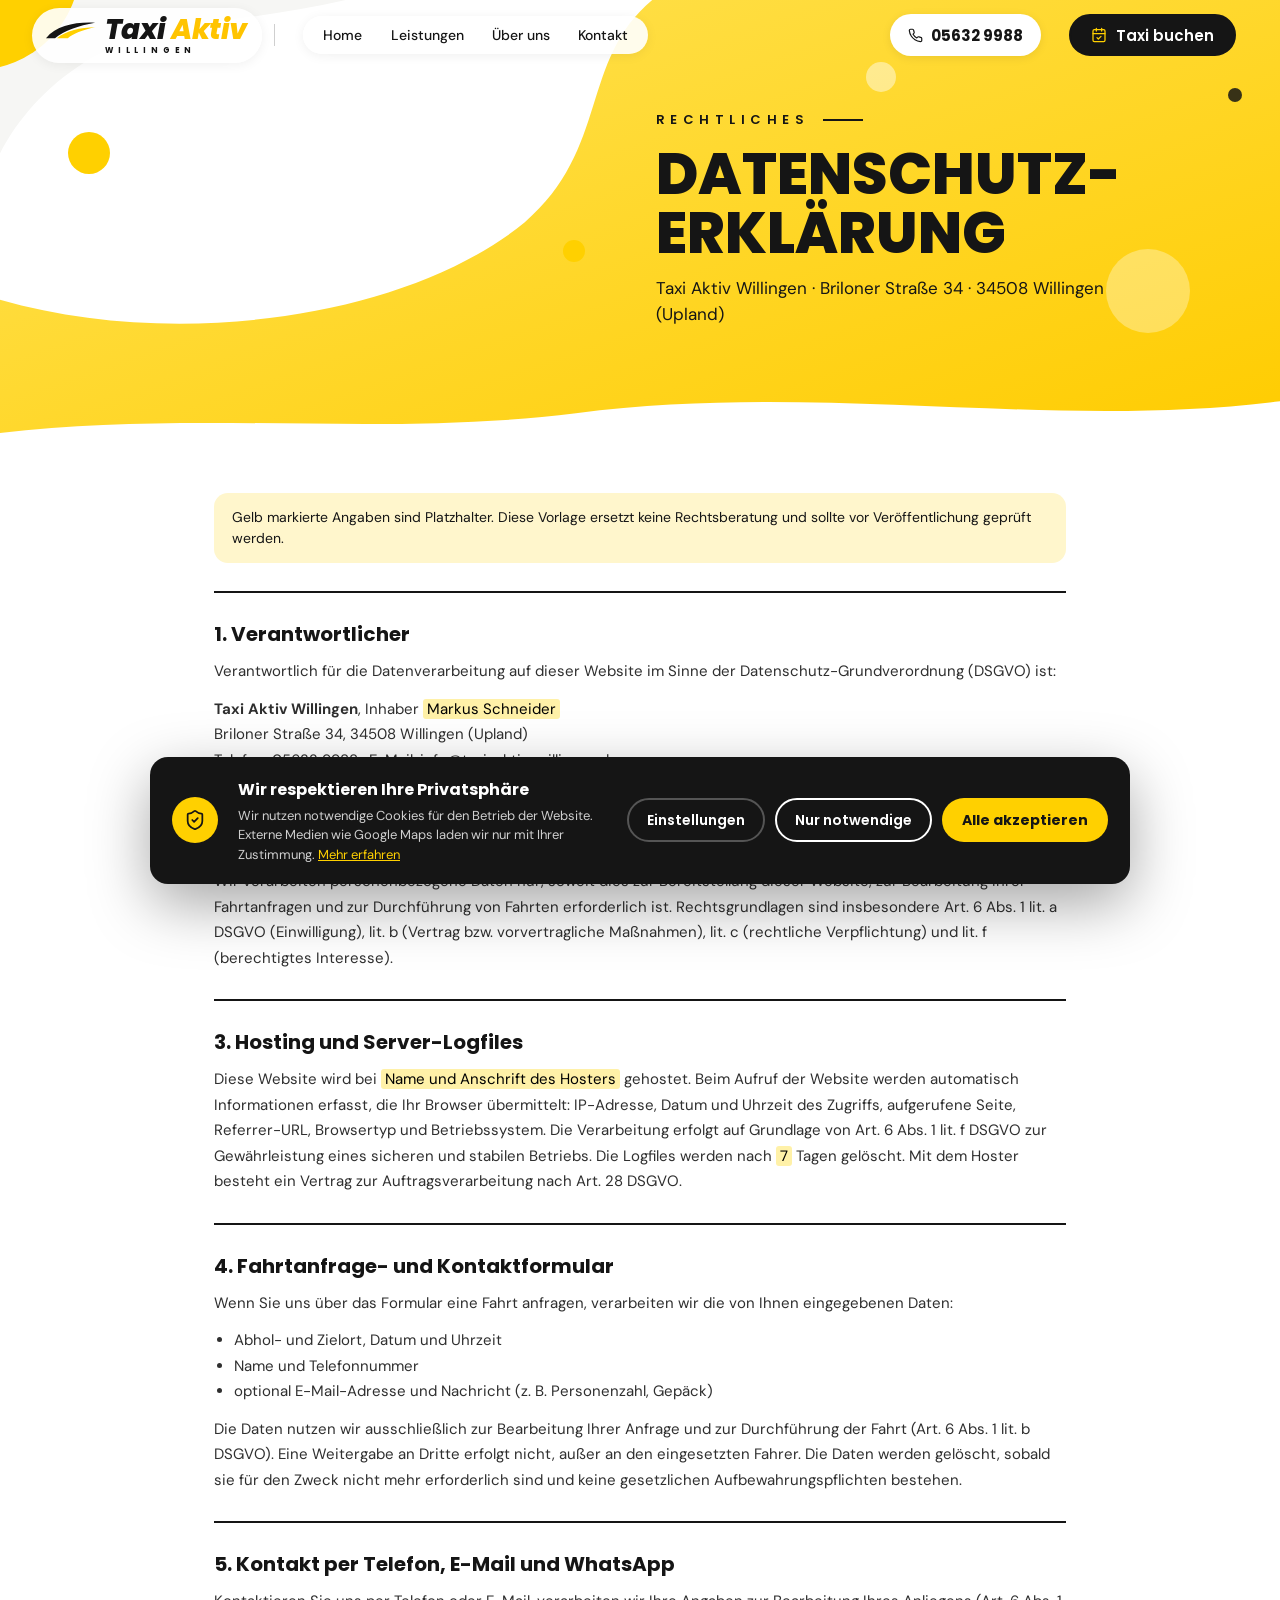
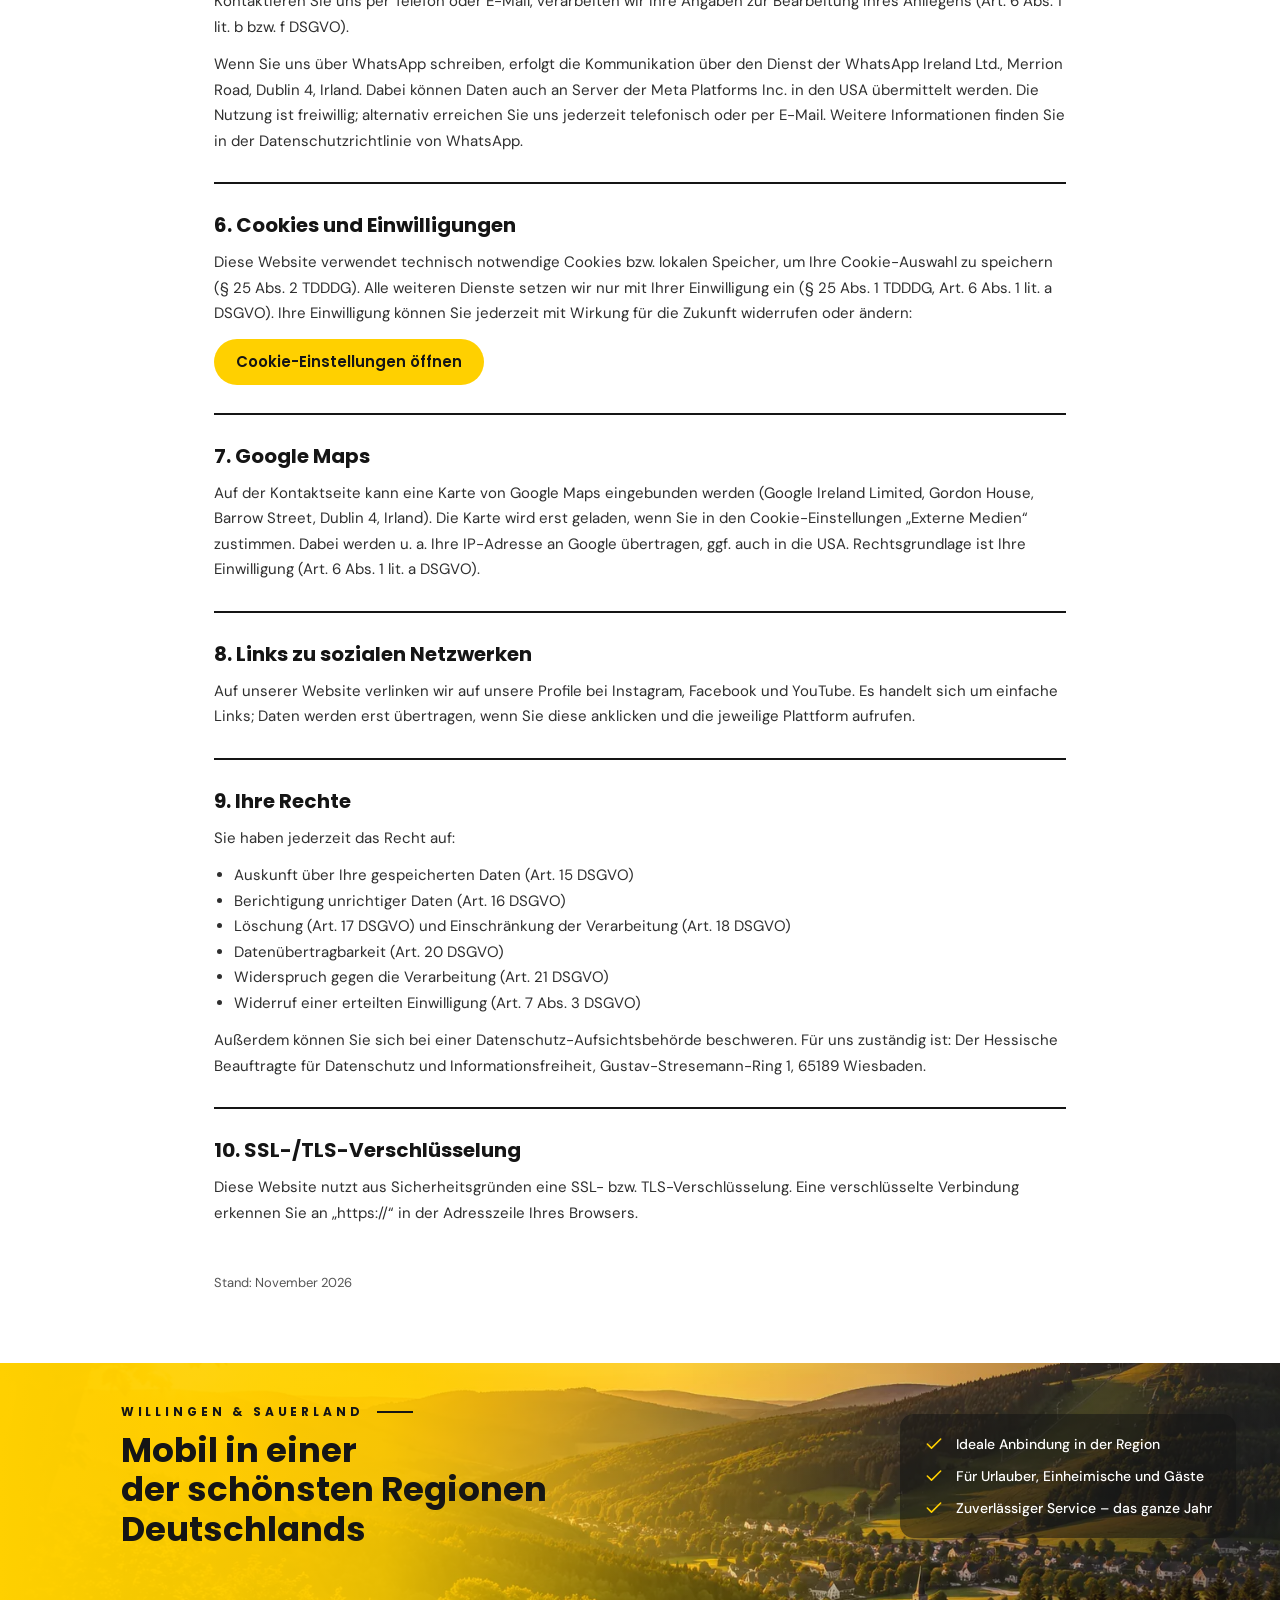
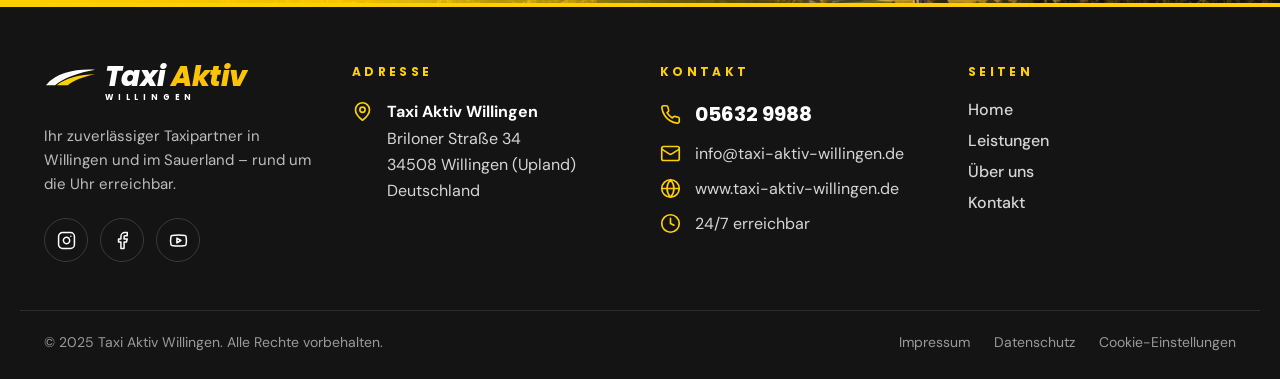
==== commit 057581bc: "Link-Vorschaubild für WhatsApp & Co., flüssigere Puls-Animationen - og:image (1200x630, 92 KB) + og:" ====
--- a/docs/datenschutz.html
+++ b/docs/datenschutz.html
@@ -14,11 +14,18 @@
 <meta property="og:site_name" content="Taxi Aktiv Willingen">
 <meta property="og:title" content="Datenschutzerklärung – Taxi Aktiv Willingen">
 <meta property="og:description" content="Informationen zum Datenschutz bei Taxi Aktiv Willingen gemäß DSGVO.">
+<meta property="og:url" content="https://chaos20140.github.io/taxi-aktiv-willingen/datenschutz.html">
+<meta property="og:image" content="https://chaos20140.github.io/taxi-aktiv-willingen/assets/og-image.jpg?v=9deba72b2f">
+<meta property="og:image:type" content="image/jpeg">
+<meta property="og:image:width" content="1200">
+<meta property="og:image:height" content="630">
+<meta property="og:image:alt" content="Taxi Aktiv Willingen – Großraumtaxi, Telefon 05632 9988, 24/7 erreichbar">
+<meta name="twitter:card" content="summary_large_image">
 <link rel="icon" href="assets/favicon.svg" type="image/svg+xml">
 <link rel="preload" href="assets/fonts/poppins-800.woff2" as="font" type="font/woff2" crossorigin>
 <link rel="preload" href="assets/fonts/dmsans-var.woff2" as="font" type="font/woff2" crossorigin>
-<link rel="stylesheet" href="assets/site.css?v=70ecba0782">
-<script src="assets/site.js?v=4f6f7065a1" defer></script>
+<link rel="stylesheet" href="assets/site.css?v=5f7c88191c">
+<script src="assets/site.js?v=b65957f31c" defer></script>
 </head>
 <body data-page="datenschutz">
 <a class="ta-skip" href="#inhalt">Zum Inhalt springen</a>
@@ -29,7 +36,7 @@
 <div style="display:flex;align-items:center;justify-content:space-between;padding:12px 18px;gap:12px">
 <a href="index.html" aria-label="Taxi Aktiv Willingen – Startseite" style="cursor:pointer;display:flex;flex-direction:column;gap:3px;flex:none;color:inherit;text-decoration:none"><div style="display:flex;align-items:center;gap:6px"><svg width="42" height="16" viewBox="0 0 58 22" aria-hidden="true"><path d="M2 20C14 6 34 2 56 3 38 6 22 12 12 20Z" fill="#151515"></path><path d="M14 20C24 12 40 8 56 8 42 11 32 15 26 20Z" fill="#FFD000"></path></svg><span style="font:italic 800 22px/1 Poppins,sans-serif;letter-spacing:-.02em;white-space:nowrap;color:#151515">Taxi <span style="color:#FFC400">Aktiv</span></span></div><div style="font:700 8px/1 Poppins,sans-serif;letter-spacing:.6em;padding-left:48px;color:#151515">WILLINGEN</div></a>
 <div style="display:flex;gap:8px">
-<a href="tel:+4956329988" aria-label="Anrufen: 05632 9988" style="width:44px;height:44px;border-radius:50%;background:#FFD000;color:#151515;display:grid;place-items:center;font-size:19px;animation:taPulse 2.2s infinite"><svg width="1em" height="1em" viewBox="0 0 24 24" fill="none" stroke="currentColor" stroke-width="1.9" stroke-linecap="round" stroke-linejoin="round" style="display:block" aria-hidden="true" focusable="false"><path d="M22 16.92v3a2 2 0 0 1-2.18 2 19.79 19.79 0 0 1-8.63-3.07 19.5 19.5 0 0 1-6-6 19.79 19.79 0 0 1-3.07-8.67A2 2 0 0 1 4.11 2h3a2 2 0 0 1 2 1.72c.13.96.36 1.9.7 2.81a2 2 0 0 1-.45 2.11L8.09 9.91a16 16 0 0 0 6 6l1.27-1.27a2 2 0 0 1 2.11-.45c.91.34 1.85.57 2.81.7A2 2 0 0 1 22 16.92z"></path></svg></a>
+<a href="tel:+4956329988" aria-label="Anrufen: 05632 9988" class="ta-ring" style="position:relative;width:44px;height:44px;border-radius:50%;--face:#FFD000;--ring-c:rgba(255,208,0,.7);--ring-s:14px;--ring-a:2.2s ease;color:#151515;display:grid;place-items:center;font-size:19px"><svg width="1em" height="1em" viewBox="0 0 24 24" fill="none" stroke="currentColor" stroke-width="1.9" stroke-linecap="round" stroke-linejoin="round" style="display:block" aria-hidden="true" focusable="false"><path d="M22 16.92v3a2 2 0 0 1-2.18 2 19.79 19.79 0 0 1-8.63-3.07 19.5 19.5 0 0 1-6-6 19.79 19.79 0 0 1-3.07-8.67A2 2 0 0 1 4.11 2h3a2 2 0 0 1 2 1.72c.13.96.36 1.9.7 2.81a2 2 0 0 1-.45 2.11L8.09 9.91a16 16 0 0 0 6 6l1.27-1.27a2 2 0 0 1 2.11-.45c.91.34 1.85.57 2.81.7A2 2 0 0 1 22 16.92z"></path></svg></a>
 <button type="button" data-menu-toggle aria-expanded="false" aria-controls="ta-mmenu" aria-label="Menü öffnen" style="width:44px;height:44px;border-radius:50%;border:2px solid #151515;background:#fff;display:grid;place-items:center;font-size:20px;cursor:pointer;color:#151515"><span data-icon-menu><svg width="1em" height="1em" viewBox="0 0 24 24" fill="none" stroke="currentColor" stroke-width="1.9" stroke-linecap="round" stroke-linejoin="round" style="display:block" aria-hidden="true" focusable="false"><path d="M4 6h16M4 12h16M4 18h16"></path></svg></span><span data-icon-close hidden><svg width="1em" height="1em" viewBox="0 0 24 24" fill="none" stroke="currentColor" stroke-width="1.9" stroke-linecap="round" stroke-linejoin="round" style="display:block" aria-hidden="true" focusable="false"><path d="M18 6 6 18M6 6l12 12"></path></svg></span></button>
 </div>
 </div>
@@ -55,7 +62,7 @@
 <span class="ta-nav-ind" data-nav-ind></span>
 </nav></div>
 <a class="only-wide" href="tel:+4956329988" style="display:flex;align-items:center;gap:8px;height:42px;padding:0 18px;border-radius:999px;background:#fff;color:#151515;text-decoration:none;font:700 15px Poppins,sans-serif;box-shadow:0 2px 10px rgba(0,0,0,.08);white-space:nowrap;flex:none"><span style="font-size:15px"><svg width="1em" height="1em" viewBox="0 0 24 24" fill="none" stroke="currentColor" stroke-width="1.9" stroke-linecap="round" stroke-linejoin="round" style="display:block" aria-hidden="true" focusable="false"><path d="M22 16.92v3a2 2 0 0 1-2.18 2 19.79 19.79 0 0 1-8.63-3.07 19.5 19.5 0 0 1-6-6 19.79 19.79 0 0 1-3.07-8.67A2 2 0 0 1 4.11 2h3a2 2 0 0 1 2 1.72c.13.96.36 1.9.7 2.81a2 2 0 0 1-.45 2.11L8.09 9.91a16 16 0 0 0 6 6l1.27-1.27a2 2 0 0 1 2.11-.45c.91.34 1.85.57 2.81.7A2 2 0 0 1 22 16.92z"></path></svg></span>05632 9988</a>
-<a class="hv2" href="kontakt.html" style="display:flex;align-items:center;gap:9px;height:42px;padding:0 20px;border:2px solid #151515;border-radius:999px;background:#151515;color:#fff;font:600 15px Poppins,sans-serif;cursor:pointer;white-space:nowrap;flex:none;animation:taBeat 1.8s ease-in-out infinite, taRing 1.8s ease-out infinite;text-decoration:none"><span style="font-size:16px;color:#FFD000"><svg width="1em" height="1em" viewBox="0 0 24 24" fill="none" stroke="currentColor" stroke-width="1.9" stroke-linecap="round" stroke-linejoin="round" style="display:block" aria-hidden="true" focusable="false"><rect x="3" y="4" width="18" height="18" rx="2"></rect><path d="M16 2v4M8 2v4M3 10h18M9 16l2 2 4-4"></path></svg></span>Taxi buchen</a>
+<a href="kontakt.html" class="ta-ring" style="position:relative;display:flex;align-items:center;gap:9px;height:42px;padding:0 20px;border:2px solid #151515;border-radius:999px;--face:#151515;--face-hover:#000;--edge:#151515;--ring-b:2px;--ring-c:rgba(255,208,0,.75);--ring-s:22px;--ring-a:1.8s ease-out;color:#fff;font:600 15px Poppins,sans-serif;cursor:pointer;white-space:nowrap;flex:none;animation:taBeat 1.8s ease-in-out infinite;text-decoration:none"><span style="font-size:16px;color:#FFD000"><svg width="1em" height="1em" viewBox="0 0 24 24" fill="none" stroke="currentColor" stroke-width="1.9" stroke-linecap="round" stroke-linejoin="round" style="display:block" aria-hidden="true" focusable="false"><rect x="3" y="4" width="18" height="18" rx="2"></rect><path d="M16 2v4M8 2v4M3 10h18M9 16l2 2 4-4"></path></svg></span>Taxi buchen</a>
 </header>
 </div>
 
@@ -149,7 +156,7 @@
 </footer>
 </div>
 
-<a href="kontakt.html" class="ta-fab hv2" data-fab hidden aria-label="Taxi jetzt buchen" style="position:fixed;right:24px;bottom:24px;z-index:55;display:flex;align-items:center;gap:12px;height:60px;padding:0 28px;border:2px solid #FFD000;border-radius:999px;background:#151515;color:#fff;font:700 17px Poppins,sans-serif;cursor:pointer;white-space:nowrap;box-shadow:0 10px 30px rgba(0,0,0,.3);animation:taBeat 1.8s ease-in-out infinite, taRing 1.8s ease-out infinite;text-decoration:none"><span style="font-size:21px"><svg width="1em" height="1em" viewBox="0 0 24 24" fill="none" stroke="currentColor" stroke-width="1.9" stroke-linecap="round" stroke-linejoin="round" style="display:block" aria-hidden="true" focusable="false"><path d="M19 17h2c.6 0 1-.4 1-1v-3c0-.9-.7-1.7-1.5-1.9C18.7 10.6 16 10 16 10s-1.3-1.4-2.2-2.3c-.5-.4-1.1-.7-1.8-.7H5c-.6 0-1.1.4-1.4.9l-1.4 2.9A3.7 3.7 0 0 0 2 12v4c0 .6.4 1 1 1h2"></path><circle cx="7" cy="17" r="2"></circle><path d="M9 17h6"></path><circle cx="17" cy="17" r="2"></circle></svg></span>Taxi jetzt buchen<span style="font-size:19px"><svg width="1em" height="1em" viewBox="0 0 24 24" fill="none" stroke="currentColor" stroke-width="1.9" stroke-linecap="round" stroke-linejoin="round" style="display:block" aria-hidden="true" focusable="false"><path d="M5 12h14M12 5l7 7-7 7"></path></svg></span></a>
+<a href="kontakt.html" class="ta-fab ta-ring" data-fab hidden aria-label="Taxi jetzt buchen" style="position:fixed;right:24px;bottom:24px;z-index:55;display:flex;align-items:center;gap:12px;height:60px;padding:0 28px;border:2px solid #FFD000;border-radius:999px;--face:#151515;--face-hover:#000;--edge:#FFD000;--ring-b:2px;--ring-c:rgba(255,208,0,.75);--ring-s:22px;--ring-a:1.8s ease-out;color:#fff;font:700 17px Poppins,sans-serif;cursor:pointer;white-space:nowrap;animation:taBeat 1.8s ease-in-out infinite;text-decoration:none"><span style="font-size:21px"><svg width="1em" height="1em" viewBox="0 0 24 24" fill="none" stroke="currentColor" stroke-width="1.9" stroke-linecap="round" stroke-linejoin="round" style="display:block" aria-hidden="true" focusable="false"><path d="M19 17h2c.6 0 1-.4 1-1v-3c0-.9-.7-1.7-1.5-1.9C18.7 10.6 16 10 16 10s-1.3-1.4-2.2-2.3c-.5-.4-1.1-.7-1.8-.7H5c-.6 0-1.1.4-1.4.9l-1.4 2.9A3.7 3.7 0 0 0 2 12v4c0 .6.4 1 1 1h2"></path><circle cx="7" cy="17" r="2"></circle><path d="M9 17h6"></path><circle cx="17" cy="17" r="2"></circle></svg></span>Taxi jetzt buchen<span style="font-size:19px"><svg width="1em" height="1em" viewBox="0 0 24 24" fill="none" stroke="currentColor" stroke-width="1.9" stroke-linecap="round" stroke-linejoin="round" style="display:block" aria-hidden="true" focusable="false"><path d="M5 12h14M12 5l7 7-7 7"></path></svg></span></a>
 
 <!-- COOKIE-BANNER -->
 <div data-cookie-banner hidden style="position:fixed;left:16px;right:16px;bottom:16px;z-index:60;display:flex;justify-content:center;pointer-events:none">
--- a/docs/assets/site.css
+++ b/docs/assets/site.css
@@ -43,8 +43,21 @@
 @keyframes taFloatS{0%,100%{transform:translate(0,0) scale(1)}33%{transform:translate(-10px,14px) scale(1.05)}66%{transform:translate(12px,-8px) scale(.97)}}
 @keyframes taFadeUp{0%{opacity:0;transform:translateY(26px)}100%{opacity:1;transform:none}}
 @keyframes taPulse{0%{box-shadow:0 0 0 0 rgba(255,208,0,.7)}70%{box-shadow:0 0 0 14px rgba(255,208,0,0)}100%{box-shadow:0 0 0 0 rgba(255,208,0,0)}}
-[data-motion="off"] *{animation:none!important}
-@media (prefers-reduced-motion:reduce){*{animation:none!important}}
+[data-motion="off"] *,[data-motion="off"] *::after{animation:none!important}
+@media (prefers-reduced-motion:reduce){*,*::after{animation:none!important}.ta-fab{box-shadow:0 10px 30px rgba(0,0,0,.3)}}
+
+/* Puls-Ringe (Telefon-Button, „Taxi buchen“, „Taxi jetzt buchen“).
+   Im Design eine box-shadow-Animation – die zwingt den Browser, jedes Frame neu zu malen
+   (gemessen: ~90 % der Malarbeit beim Scrollen). Hier dieselbe Optik über transform/opacity
+   auf Pseudo-Elementen, die die GPU animiert:
+   ::before = Button-Fläche, ::after = Ring dahinter (wächst von Button-Größe um --ring-s).
+   --ring-sx/--ring-sy (Startskalierung) setzt main.js aus der echten Größe. */
+.ta-ring{isolation:isolate;background:transparent!important;border-color:transparent!important}
+.ta-ring::before,.ta-ring::after{content:"";position:absolute;pointer-events:none;border-radius:inherit}
+.ta-ring::before{inset:calc(-1 * var(--ring-b,0px));z-index:-1;background:var(--face);border:var(--ring-b,0px) solid var(--edge,transparent);transition:background .2s}
+.ta-ring:hover::before{background:var(--face-hover,var(--face))}
+.ta-ring::after{inset:calc(-1 * (var(--ring-b,0px) + var(--ring-s)));z-index:-2;background:var(--ring-c);opacity:0;animation:taRingT var(--ring-a) infinite;will-change:transform,opacity}
+@keyframes taRingT{0%{transform:scale(var(--ring-sx,.8),var(--ring-sy,.6));opacity:1}70%,100%{transform:none;opacity:0}}
 
 /* ---------- Responsive-Umschaltung ----------
    Im Design entscheidet JS anhand der Breite des Wurzel-Containers:
